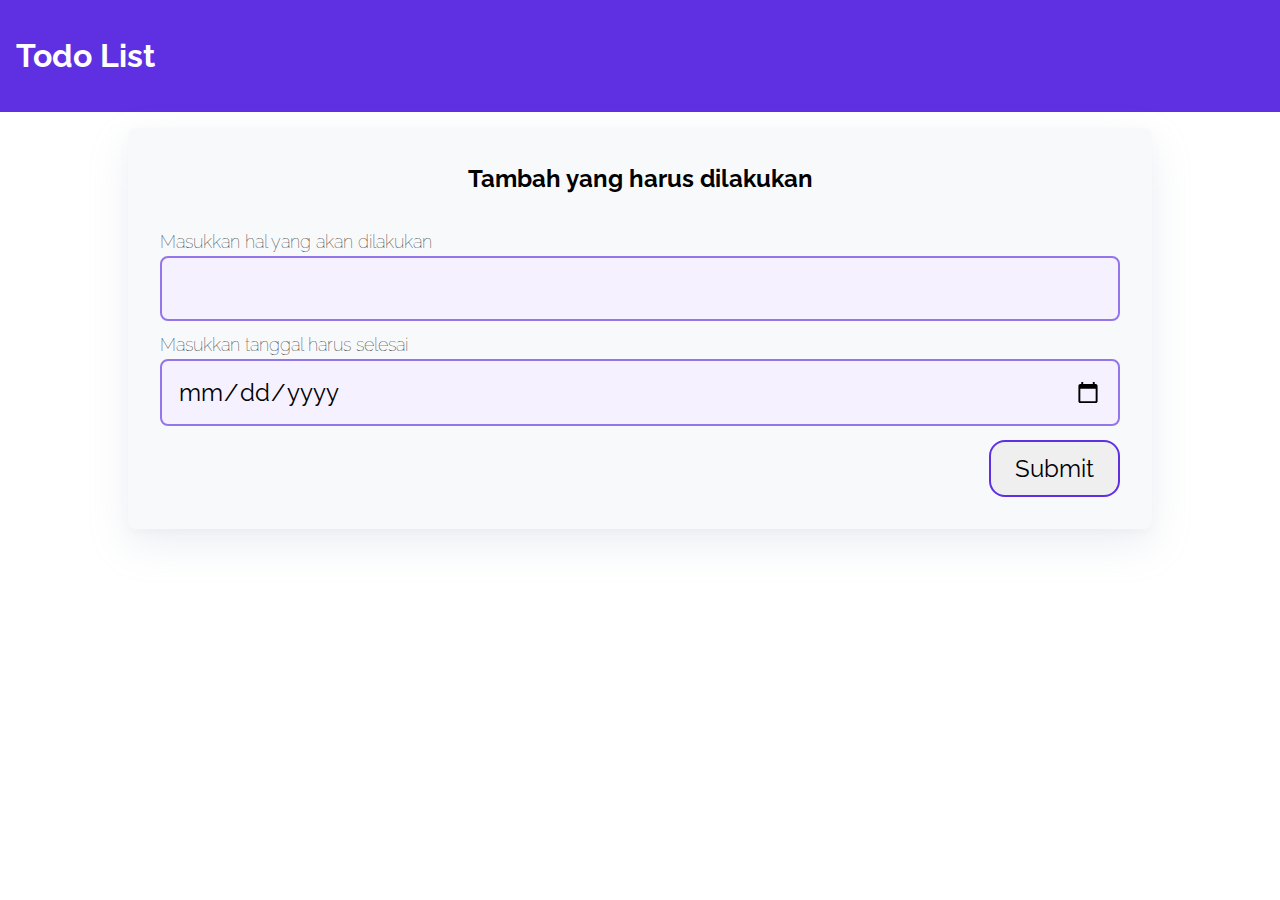
==== todoapps/index.html @ d5c7b637 "To Do Apps Init" ====
<!DOCTYPE html>
<html lang="en">
  <head>
    <meta charset="UTF-8" />
    <meta http-equiv="X-UA-Compatible" content="IE=edge" />
    <meta name="viewport" content="width=device-width, initial-scale=1.0" />
    <title>Todo Apps</title>
    <link rel="stylesheet" href="css/style.css" />
  </head>

  <body>
    <header>
      <h1>Todo List</h1>
    </header>

    <div class="wrapper">
      <div class="container bg-white shadow" id="add-todo">
        <h2 class="container-header text-center">
          Tambah yang harus dilakukan
        </h2>
        <form class="form" action="#" id="form">
          <div class="form-group form-title">
            <label for="title">Masukkan hal yang akan dilakukan</label>
            <input type="text" id="title" name="title" required />
          </div>
          <div class="form-group form-title">
            <label for="date">Masukkan tanggal harus selesai</label>
            <input type="date" id="date" name="date" required />
          </div>
          <input
            type="submit"
            value="Submit"
            name="Submit"
            class="btn-submit"
          />
        </form>
      </div>
    </div>
    <script src="js/script.js" type="text/javascript"></script>
  </body>
</html>
---- todoapps/css/style.css ----
@import url('https://fonts.googleapis.com/css2?family=Raleway&display=swap');

* {
    box-sizing: border-box;
}

html, body {
    font-family: Raleway, sans-serif;
    margin: 0;
    padding: 0;
    box-sizing: border-box;
}

header {
    background: #5F30E2;
    padding: 16px;
    color: white;
}

.wrapper {
    display: flex;
    flex-direction: column;
    align-items: center;
}

.wrapper .container {
    width: 1024px;
    border-radius: 8px;
    margin: 16px;
    background: #F8F9FA;
    padding: 16px;
    flex-grow: 1;
    height: fit-content;
}


.item {
    border-radius: 16px;
    margin-top: 16px;
    padding: 12px 24px 12px 24px;
    background: white;
    display: flex;
    align-items: center;
}

.item > .inner h2 {
    margin-bottom: unset;
}

.item > .inner p {
    margin-top: 5px;
}

.form {
    display: flex;
    padding: 16px;
    flex-direction: column;
    height: 300px;
    border-radius: 16px;
}

.form-group {
    display: flex;
    flex-direction: column;
}

.form-group label {
    margin-bottom: 4px;
    font-size: 18px;
    font-weight: lighter;
}

.shadow {
    box-shadow: 0 5px 10px rgba(154, 160, 185, .05), 0 15px 40px rgba(166, 173, 201, .2);
}

input[type=text], input[type=date] {
    font-family: Raleway, sans-serif;
    background: #F5F1FF;
    border: 2px solid #9475EA;
    border-radius: 8px;
    padding: 16px;
    box-sizing: border-box;
    margin-bottom: 8px;
    font-size: 24px;
}

.btn-submit {
    width: fit-content;
    font-family: Raleway, sans-serif;
    border-radius: 16px;
    padding: 12px 24px;
    border: 2px solid #5F30E2;
    color: black;
    font-size: 24px;
    margin-top: auto;
    align-self: flex-end;
    cursor: pointer;
}

.btn-submit:hover {
    background: #5F30E2;
    color: white;
}

input[type=text], input[type=date], .btn-submit:focus {
    outline: none;
}

.text-center {
    text-align: center;
}

.form-title {
    margin: auto 0;
}

.check-button {
    width: 40px;
    height: 40px;

    background: url('../assets/check-outline.svg');
    background-size: contain;
    margin-left: auto;
    cursor: pointer;
    border: none;
}

.check-button:hover {
    background: url('../assets/check-solid.svg');
    background-size: contain;
}

.trash-button {
    width: 40px;
    height: 40px;

    background: url('../assets/trash-outline.svg');
    background-size: contain;
    margin-left: 16px;
    cursor: pointer;
    border: none;
}

.trash-button:hover {
    background: url('../assets/trash-fill.svg');
    background-size: contain;
}

.undo-button {
    width: 40px;
    height: 40px;

    background: url('../assets/undo-ouline.svg');
    background-size: contain;
    margin-left: auto;
    cursor: pointer;
    border: none;
}

.undo-button:hover {
    background: url('../assets/undo-ouline.svg');
    background-size: contain;
}

.check-button:focus, .trash-button {
    outline: none;
}


@media only screen and (max-width: 1024px) {
    .wrapper {
        margin: 0;
    }

    .wrapper .container {
        width: 100%;
    }

    .list-item {
        width: 90%;
    }

    .form {
        width: 100%;
    }
}
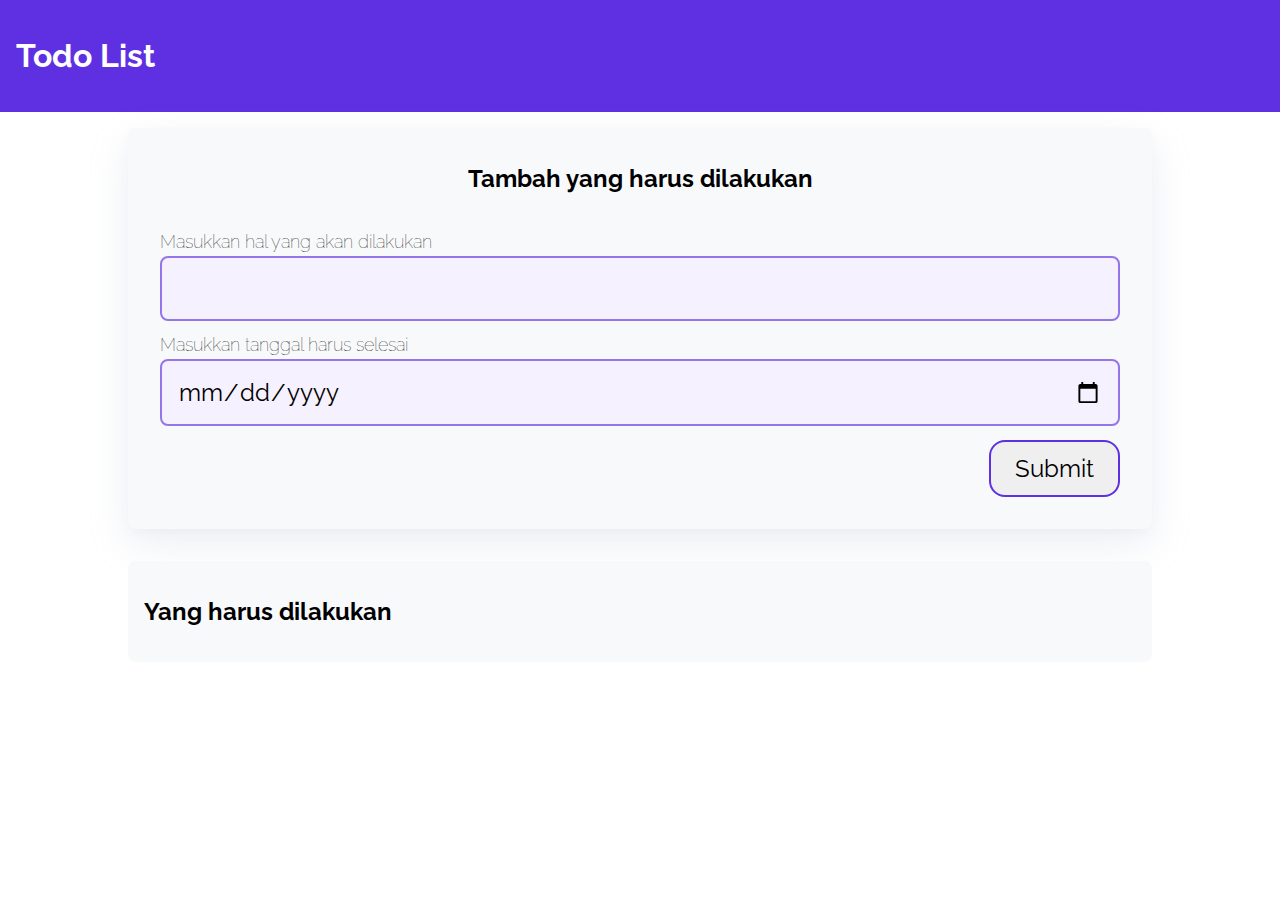
==== commit 194fc6f9: "Show To Do" ====
--- a/todoapps/index.html
+++ b/todoapps/index.html
@@ -35,6 +35,12 @@
           />
         </form>
       </div>
+      <div class="container">
+        <h2 class="container-header">Yang harus dilakukan</h2>
+        
+        <div class="list-item" id="todos">
+        </div>
+      </div>
     </div>
     <script src="js/script.js" type="text/javascript"></script>
   </body>
